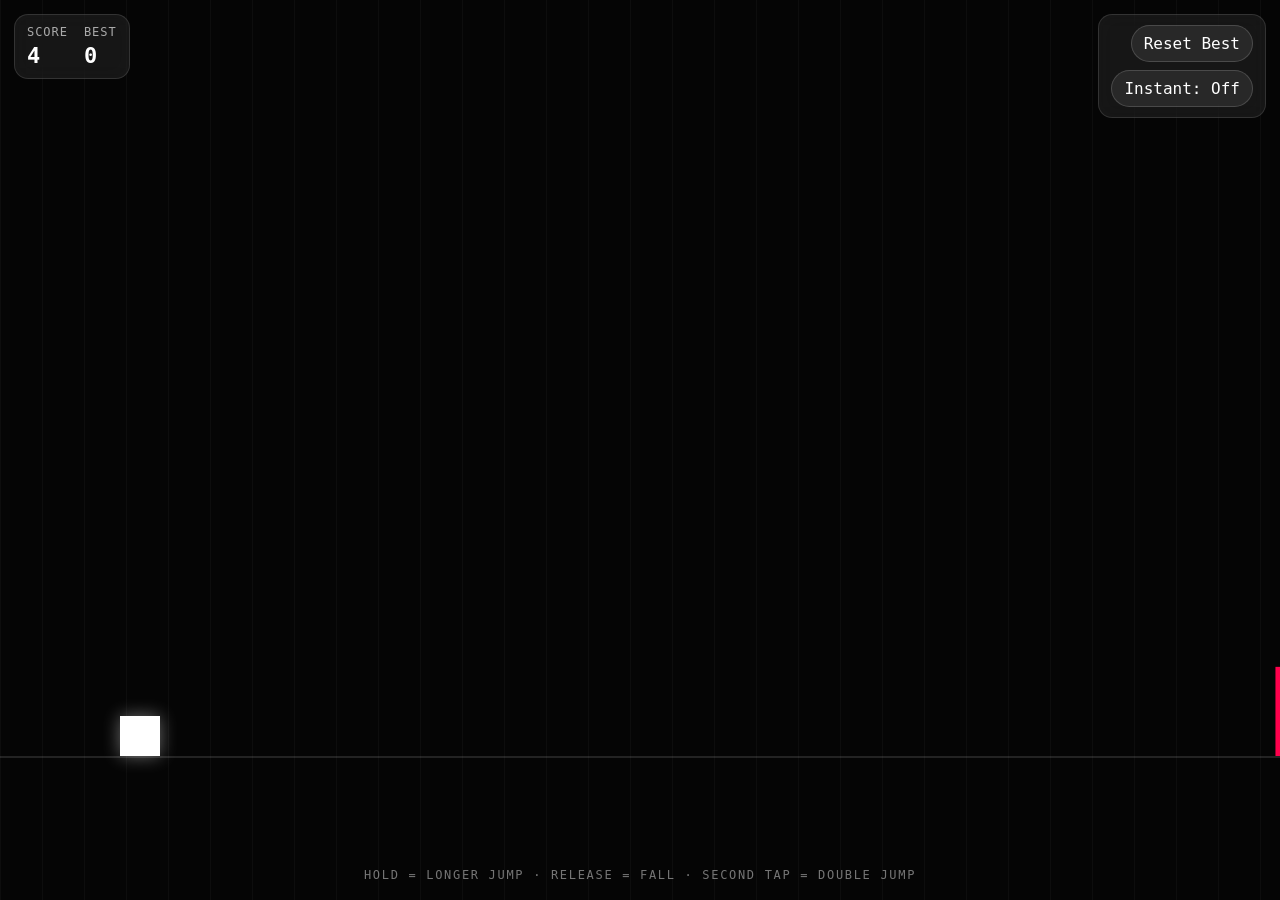
==== index.html @ 2ad89d0d "Harden mobile gesture suppression for main game" ====
<!DOCTYPE html>
<html lang="en">
<head>
<meta charset="UTF-8" />
<meta name="viewport" content="width=device-width, initial-scale=1.0, maximum-scale=1.0, user-scalable=no" />
<title>Void Runner</title>
<style>
*{box-sizing:border-box;margin:0;padding:0;-webkit-tap-highlight-color:transparent;user-select:none;-webkit-user-select:none;-webkit-touch-callout:none}body{background:#050505;color:white;overflow:hidden;font-family:ui-monospace,SFMono-Regular,Menlo,Monaco,Consolas,monospace;touch-action:none}canvas{display:block;width:100vw;height:100vh}.hud{position:fixed;top:14px;left:14px;right:14px;z-index:10;display:flex;justify-content:space-between;align-items:flex-start;gap:12px;pointer-events:none}.panel{background:rgba(255,255,255,.07);border:1px solid rgba(255,255,255,.12);border-radius:14px;padding:10px 12px;backdrop-filter:blur(10px)}.score{display:flex;gap:16px;font-size:12px;color:#aaa;text-transform:uppercase;letter-spacing:.08em}.score strong{display:block;margin-top:4px;color:white;font-size:22px;letter-spacing:0}.controls{pointer-events:auto;display:flex;flex-direction:column;gap:8px;align-items:flex-end}button{border:1px solid rgba(255,255,255,.16);background:rgba(255,255,255,.08);color:white;border-radius:999px;padding:8px 12px;font:inherit;cursor:pointer}.toggle.on{background:rgba(255,0,76,.38);border-color:rgba(255,0,76,.75)}.hint{position:fixed;bottom:18px;width:100%;text-align:center;color:rgba(255,255,255,.45);font-size:12px;letter-spacing:.14em;text-transform:uppercase;z-index:10;pointer-events:none}.overlay{position:fixed;inset:0;display:none;align-items:center;justify-content:center;z-index:20;background:rgba(5,5,5,.55);backdrop-filter:blur(4px);text-align:center;padding:24px}.overlay.show{display:flex}.card{max-width:420px;width:100%;background:rgba(255,255,255,.08);border:1px solid rgba(255,255,255,.14);border-radius:24px;padding:28px;box-shadow:0 20px 80px rgba(0,0,0,.5)}.card h1{font-size:34px;margin-bottom:10px}.card p{color:#aaa;margin-bottom:18px;line-height:1.5}@media(max-width:600px){.hud{top:10px;left:10px;right:10px}.score{gap:10px;font-size:11px}.score strong{font-size:18px}button{padding:7px 10px;font-size:11px}.hint{font-size:10px}}
</style>
</head>
<body ontouchstart="">
<div class="hud"><div class="panel score"><div>Score<strong id="score">0</strong></div><div>Best<strong id="best">0</strong></div></div><div class="panel controls"><button id="resetBest">Reset Best</button><button id="instant" class="toggle">Instant: Off</button></div></div>
<div id="overlay" class="overlay"><div class="card"><h1>Game Over</h1><p>Tap, click, or press space once to restart.</p><button id="restart">Restart</button></div></div>
<div class="hint">hold = longer jump · release = fall · second tap = double jump</div><canvas id="game"></canvas>
<script>
const canvas=document.getElementById('game'),ctx=canvas.getContext('2d'),scoreEl=document.getElementById('score'),bestEl=document.getElementById('best'),overlay=document.getElementById('overlay'),restartBtn=document.getElementById('restart'),resetBestBtn=document.getElementById('resetBest'),instantBtn=document.getElementById('instant');
let groundY=0,lastTime=performance.now(),spawnTimer=0,gameOver=false,pressHeld=false,score=0,speed=8,obstacles=[],mobile=false,runnerScale=1;
let best=Number(localStorage.getItem('void_best')||0),instant=localStorage.getItem('void_auto_restart')==='true';
const player={x:120,y:0,size:40,vy:0,jumpsLeft:2,holdFrames:0,maxHoldFrames:16,gravity:.92,fallGravity:1.18,jumpPower:-15.5,holdLift:-.55};bestEl.textContent=best;
function resize(){mobile=innerWidth<700&&innerHeight>innerWidth;runnerScale=mobile?.72:1;player.size=mobile?30:40;player.x=mobile?72:120;player.gravity=mobile?.82:.92;player.fallGravity=mobile?1.06:1.18;player.jumpPower=mobile?-13.5:-15.5;player.holdLift=mobile?-.45:-.55;canvas.width=innerWidth*devicePixelRatio;canvas.height=innerHeight*devicePixelRatio;canvas.style.width=innerWidth+'px';canvas.style.height=innerHeight+'px';ctx.setTransform(devicePixelRatio,0,0,devicePixelRatio,0,0);groundY=innerHeight-(mobile?Math.max(145,innerHeight*.24):Math.max(95,innerHeight*.16));if(player.y===0)player.y=groundY-player.size}
function updateInstantButton(){instantBtn.textContent=instant?'Instant: On':'Instant: Off';instantBtn.classList.toggle('on',instant)}
function resetGame(){obstacles=[];score=0;speed=mobile?6.4:8;spawnTimer=mobile?90:60;gameOver=false;pressHeld=false;player.y=groundY-player.size;player.vy=0;player.jumpsLeft=2;player.holdFrames=0;overlay.classList.remove('show')}
function saveBest(){const s=Math.floor(score);if(s>best){best=s;localStorage.setItem('void_best',String(best));bestEl.textContent=best}}
function die(){saveBest();if(instant)resetGame();else{gameOver=true;overlay.classList.add('show')}}
function startPress(){if(gameOver){resetGame();return}if(!pressHeld&&player.jumpsLeft>0){player.vy=player.jumpPower;player.jumpsLeft--;player.holdFrames=0;player.y-=1}pressHeld=true}
function endPress(){pressHeld=false;if(player.vy<-4)player.vy*=.55}
function spawnObstacle(){const h=(35+Math.random()*62)*runnerScale,w=(22+Math.random()*30)*runnerScale;obstacles.push({x:innerWidth+(mobile?160:60),y:groundY-h,width:w,height:h})}
function update(dt){if(gameOver)return;const onGround=player.y>=groundY-player.size-.5&&player.vy>=0;if(onGround){player.y=groundY-player.size;player.vy=0;player.jumpsLeft=2;player.holdFrames=0}else if(pressHeld&&player.holdFrames<player.maxHoldFrames&&player.vy<0){player.vy+=player.holdLift*dt;player.holdFrames+=dt}const g=pressHeld&&player.vy<0?player.gravity:player.fallGravity;player.vy+=g*dt;player.y+=player.vy*dt;if(player.y>groundY-player.size)player.y=groundY-player.size;spawnTimer-=dt;if(spawnTimer<=0){spawnObstacle();spawnTimer=(mobile?Math.max(72,140-speed*3):Math.max(48,105-speed*2))+Math.random()*(mobile?58:42)}for(const o of obstacles){o.x-=speed*dt;const hit=player.x<o.x+o.width&&player.x+player.size>o.x&&player.y<o.y+o.height&&player.y+player.size>o.y;if(hit)die()}obstacles=obstacles.filter(o=>o.x+o.width>0);score+=.06*dt;speed+=(mobile?.00075:.0012)*dt;scoreEl.textContent=Math.floor(score)}
function draw(){ctx.fillStyle='#050505';ctx.fillRect(0,0,innerWidth,innerHeight);ctx.fillStyle='rgba(255,255,255,.035)';for(let x=0;x<innerWidth;x+=42)ctx.fillRect(x,0,1,innerHeight);ctx.fillStyle='rgba(255,255,255,.12)';ctx.fillRect(0,groundY,innerWidth,2);ctx.shadowColor='rgba(255,255,255,.4)';ctx.shadowBlur=18;ctx.fillStyle='white';ctx.fillRect(player.x,player.y,player.size,player.size);ctx.shadowBlur=0;ctx.fillStyle='#ff004c';for(const o of obstacles)ctx.fillRect(o.x,o.y,o.width,o.height)}
function loop(now){const dt=Math.min((now-lastTime)/16.67,2);lastTime=now;update(dt);draw();requestAnimationFrame(loop)}
addEventListener('resize',()=>{resize();resetGame()});addEventListener('keydown',e=>{if(e.code==='Space'){e.preventDefault();if(!e.repeat)startPress()}});addEventListener('keyup',e=>{if(e.code==='Space')endPress()});const preventMobileSelection=e=>{if(e.target.closest('button'))return;e.preventDefault()};addEventListener('pointerdown',e=>{if(e.target.closest('button'))return;e.preventDefault();startPress()},{passive:false});addEventListener('touchstart',preventMobileSelection,{passive:false});addEventListener('touchend',preventMobileSelection,{passive:false});addEventListener('touchmove',preventMobileSelection,{passive:false});addEventListener('dblclick',preventMobileSelection,{passive:false});addEventListener('contextmenu',preventMobileSelection);addEventListener('selectstart',preventMobileSelection);addEventListener('pointerup',endPress);addEventListener('pointercancel',endPress);restartBtn.addEventListener('click',resetGame);resetBestBtn.addEventListener('click',()=>{best=0;localStorage.setItem('void_best','0');bestEl.textContent='0'});instantBtn.addEventListener('click',()=>{instant=!instant;localStorage.setItem('void_auto_restart',String(instant));updateInstantButton()});resize();updateInstantButton();resetGame();requestAnimationFrame(loop);
</script>
</body>
</html>
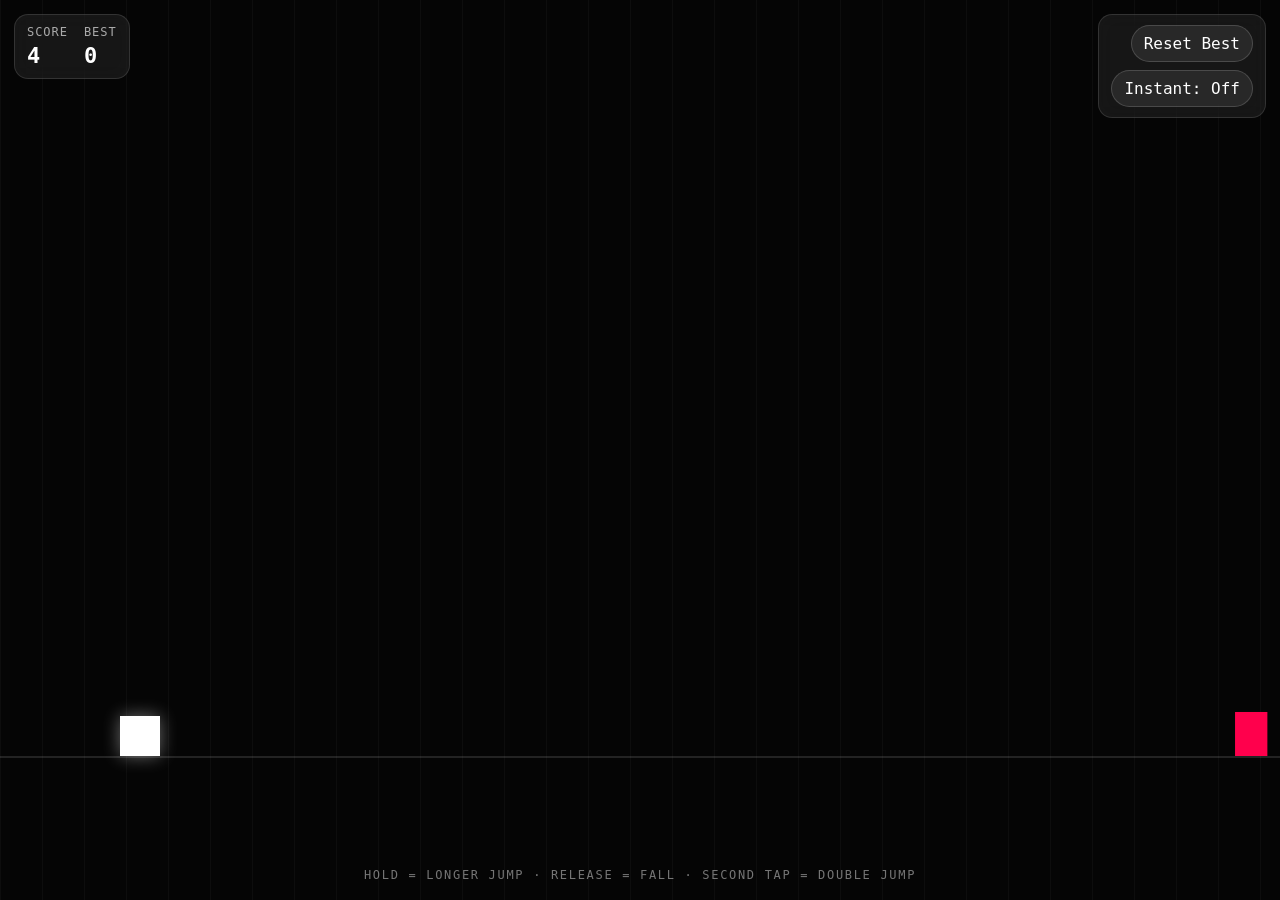
==== commit 5db85559: "Fully disable mobile text selection in main game" ====
--- a/index.html
+++ b/index.html
@@ -5,7 +5,7 @@
 <meta name="viewport" content="width=device-width, initial-scale=1.0, maximum-scale=1.0, user-scalable=no" />
 <title>Void Runner</title>
 <style>
-*{box-sizing:border-box;margin:0;padding:0;-webkit-tap-highlight-color:transparent;user-select:none;-webkit-user-select:none;-webkit-touch-callout:none}body{background:#050505;color:white;overflow:hidden;font-family:ui-monospace,SFMono-Regular,Menlo,Monaco,Consolas,monospace;touch-action:none}canvas{display:block;width:100vw;height:100vh}.hud{position:fixed;top:14px;left:14px;right:14px;z-index:10;display:flex;justify-content:space-between;align-items:flex-start;gap:12px;pointer-events:none}.panel{background:rgba(255,255,255,.07);border:1px solid rgba(255,255,255,.12);border-radius:14px;padding:10px 12px;backdrop-filter:blur(10px)}.score{display:flex;gap:16px;font-size:12px;color:#aaa;text-transform:uppercase;letter-spacing:.08em}.score strong{display:block;margin-top:4px;color:white;font-size:22px;letter-spacing:0}.controls{pointer-events:auto;display:flex;flex-direction:column;gap:8px;align-items:flex-end}button{border:1px solid rgba(255,255,255,.16);background:rgba(255,255,255,.08);color:white;border-radius:999px;padding:8px 12px;font:inherit;cursor:pointer}.toggle.on{background:rgba(255,0,76,.38);border-color:rgba(255,0,76,.75)}.hint{position:fixed;bottom:18px;width:100%;text-align:center;color:rgba(255,255,255,.45);font-size:12px;letter-spacing:.14em;text-transform:uppercase;z-index:10;pointer-events:none}.overlay{position:fixed;inset:0;display:none;align-items:center;justify-content:center;z-index:20;background:rgba(5,5,5,.55);backdrop-filter:blur(4px);text-align:center;padding:24px}.overlay.show{display:flex}.card{max-width:420px;width:100%;background:rgba(255,255,255,.08);border:1px solid rgba(255,255,255,.14);border-radius:24px;padding:28px;box-shadow:0 20px 80px rgba(0,0,0,.5)}.card h1{font-size:34px;margin-bottom:10px}.card p{color:#aaa;margin-bottom:18px;line-height:1.5}@media(max-width:600px){.hud{top:10px;left:10px;right:10px}.score{gap:10px;font-size:11px}.score strong{font-size:18px}button{padding:7px 10px;font-size:11px}.hint{font-size:10px}}
+*{box-sizing:border-box;margin:0;padding:0;-webkit-tap-highlight-color:transparent}html,body,canvas,.hud,.hud *,.panel,.panel *,.score,.score *,.controls,.controls *,.hint,.hint *,.overlay,.overlay *,.card,.card *,button,button *{user-select:none;-webkit-user-select:none;-webkit-touch-callout:none;-webkit-user-drag:none;touch-action:none}body{background:#050505;color:white;overflow:hidden;font-family:ui-monospace,SFMono-Regular,Menlo,Monaco,Consolas,monospace;touch-action:none}canvas{display:block;width:100vw;height:100vh}.hud{position:fixed;top:14px;left:14px;right:14px;z-index:10;display:flex;justify-content:space-between;align-items:flex-start;gap:12px;pointer-events:none}.panel{background:rgba(255,255,255,.07);border:1px solid rgba(255,255,255,.12);border-radius:14px;padding:10px 12px;backdrop-filter:blur(10px)}.score{display:flex;gap:16px;font-size:12px;color:#aaa;text-transform:uppercase;letter-spacing:.08em}.score strong{display:block;margin-top:4px;color:white;font-size:22px;letter-spacing:0}.controls{pointer-events:auto;display:flex;flex-direction:column;gap:8px;align-items:flex-end}button{border:1px solid rgba(255,255,255,.16);background:rgba(255,255,255,.08);color:white;border-radius:999px;padding:8px 12px;font:inherit;cursor:pointer}.toggle.on{background:rgba(255,0,76,.38);border-color:rgba(255,0,76,.75)}.hint{position:fixed;bottom:18px;width:100%;text-align:center;color:rgba(255,255,255,.45);font-size:12px;letter-spacing:.14em;text-transform:uppercase;z-index:10;pointer-events:none}.overlay{position:fixed;inset:0;display:none;align-items:center;justify-content:center;z-index:20;background:rgba(5,5,5,.55);backdrop-filter:blur(4px);text-align:center;padding:24px}.overlay.show{display:flex}.card{max-width:420px;width:100%;background:rgba(255,255,255,.08);border:1px solid rgba(255,255,255,.14);border-radius:24px;padding:28px;box-shadow:0 20px 80px rgba(0,0,0,.5)}.card h1{font-size:34px;margin-bottom:10px}.card p{color:#aaa;margin-bottom:18px;line-height:1.5}@media(max-width:600px){.hud{top:10px;left:10px;right:10px}.score{gap:10px;font-size:11px}.score strong{font-size:18px}button{padding:7px 10px;font-size:11px}.hint{font-size:10px}}
 </style>
 </head>
 <body ontouchstart="">
@@ -28,7 +28,7 @@
 function update(dt){if(gameOver)return;const onGround=player.y>=groundY-player.size-.5&&player.vy>=0;if(onGround){player.y=groundY-player.size;player.vy=0;player.jumpsLeft=2;player.holdFrames=0}else if(pressHeld&&player.holdFrames<player.maxHoldFrames&&player.vy<0){player.vy+=player.holdLift*dt;player.holdFrames+=dt}const g=pressHeld&&player.vy<0?player.gravity:player.fallGravity;player.vy+=g*dt;player.y+=player.vy*dt;if(player.y>groundY-player.size)player.y=groundY-player.size;spawnTimer-=dt;if(spawnTimer<=0){spawnObstacle();spawnTimer=(mobile?Math.max(72,140-speed*3):Math.max(48,105-speed*2))+Math.random()*(mobile?58:42)}for(const o of obstacles){o.x-=speed*dt;const hit=player.x<o.x+o.width&&player.x+player.size>o.x&&player.y<o.y+o.height&&player.y+player.size>o.y;if(hit)die()}obstacles=obstacles.filter(o=>o.x+o.width>0);score+=.06*dt;speed+=(mobile?.00075:.0012)*dt;scoreEl.textContent=Math.floor(score)}
 function draw(){ctx.fillStyle='#050505';ctx.fillRect(0,0,innerWidth,innerHeight);ctx.fillStyle='rgba(255,255,255,.035)';for(let x=0;x<innerWidth;x+=42)ctx.fillRect(x,0,1,innerHeight);ctx.fillStyle='rgba(255,255,255,.12)';ctx.fillRect(0,groundY,innerWidth,2);ctx.shadowColor='rgba(255,255,255,.4)';ctx.shadowBlur=18;ctx.fillStyle='white';ctx.fillRect(player.x,player.y,player.size,player.size);ctx.shadowBlur=0;ctx.fillStyle='#ff004c';for(const o of obstacles)ctx.fillRect(o.x,o.y,o.width,o.height)}
 function loop(now){const dt=Math.min((now-lastTime)/16.67,2);lastTime=now;update(dt);draw();requestAnimationFrame(loop)}
-addEventListener('resize',()=>{resize();resetGame()});addEventListener('keydown',e=>{if(e.code==='Space'){e.preventDefault();if(!e.repeat)startPress()}});addEventListener('keyup',e=>{if(e.code==='Space')endPress()});const preventMobileSelection=e=>{if(e.target.closest('button'))return;e.preventDefault()};addEventListener('pointerdown',e=>{if(e.target.closest('button'))return;e.preventDefault();startPress()},{passive:false});addEventListener('touchstart',preventMobileSelection,{passive:false});addEventListener('touchend',preventMobileSelection,{passive:false});addEventListener('touchmove',preventMobileSelection,{passive:false});addEventListener('dblclick',preventMobileSelection,{passive:false});addEventListener('contextmenu',preventMobileSelection);addEventListener('selectstart',preventMobileSelection);addEventListener('pointerup',endPress);addEventListener('pointercancel',endPress);restartBtn.addEventListener('click',resetGame);resetBestBtn.addEventListener('click',()=>{best=0;localStorage.setItem('void_best','0');bestEl.textContent='0'});instantBtn.addEventListener('click',()=>{instant=!instant;localStorage.setItem('void_auto_restart',String(instant));updateInstantButton()});resize();updateInstantButton();resetGame();requestAnimationFrame(loop);
+addEventListener('resize',()=>{resize();resetGame()});addEventListener('keydown',e=>{if(e.code==='Space'){e.preventDefault();if(!e.repeat)startPress()}});addEventListener('keyup',e=>{if(e.code==='Space')endPress()});const preventMobileSelection=e=>{if(e.target&&e.target.closest&&e.target.closest('button'))return;e.preventDefault()};addEventListener('pointerdown',e=>{if(e.target.closest('button'))return;e.preventDefault();startPress()},{passive:false});addEventListener('dblclick',preventMobileSelection,{passive:false});addEventListener('contextmenu',preventMobileSelection);addEventListener('selectstart',preventMobileSelection);addEventListener('dragstart',preventMobileSelection);canvas.addEventListener('touchstart',e=>{e.preventDefault();startPress()},{passive:false});canvas.addEventListener('touchmove',e=>{e.preventDefault()},{passive:false});canvas.addEventListener('touchend',e=>{e.preventDefault();endPress()},{passive:false});canvas.addEventListener('touchcancel',e=>{e.preventDefault();endPress()},{passive:false});addEventListener('pointerup',endPress);addEventListener('pointercancel',endPress);restartBtn.addEventListener('click',resetGame);resetBestBtn.addEventListener('click',()=>{best=0;localStorage.setItem('void_best','0');bestEl.textContent='0'});instantBtn.addEventListener('click',()=>{instant=!instant;localStorage.setItem('void_auto_restart',String(instant));updateInstantButton()});resize();updateInstantButton();resetGame();requestAnimationFrame(loop);
 </script>
 </body>
 </html>
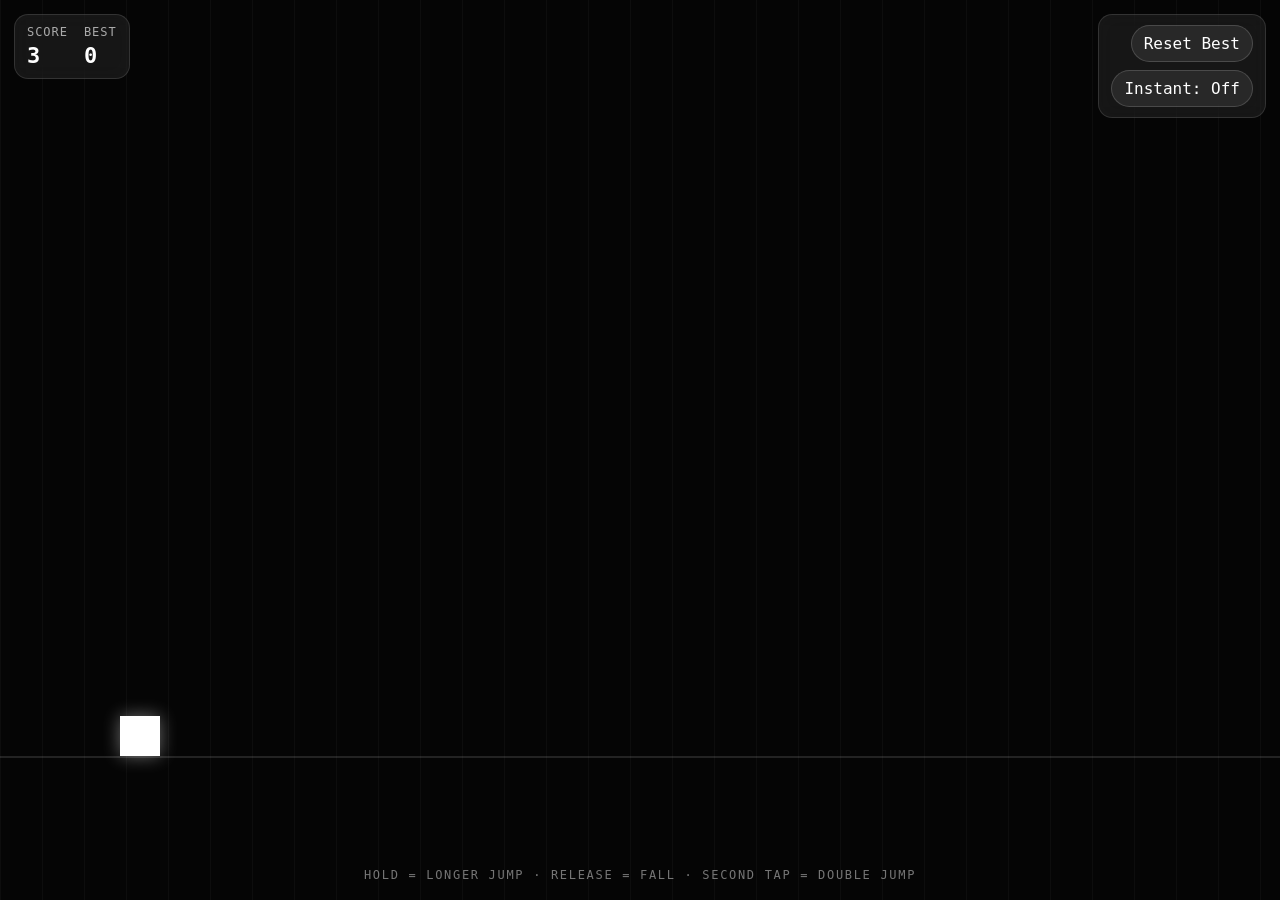
==== commit dde36b55: "Apply strict no-selection rules and global mobile blockers" ====
--- a/index.html
+++ b/index.html
@@ -5,7 +5,7 @@
 <meta name="viewport" content="width=device-width, initial-scale=1.0, maximum-scale=1.0, user-scalable=no" />
 <title>Void Runner</title>
 <style>
-*{box-sizing:border-box;margin:0;padding:0;-webkit-tap-highlight-color:transparent}html,body,canvas,.hud,.hud *,.panel,.panel *,.score,.score *,.controls,.controls *,.hint,.hint *,.overlay,.overlay *,.card,.card *,button,button *{user-select:none;-webkit-user-select:none;-webkit-touch-callout:none;-webkit-user-drag:none;touch-action:none}body{background:#050505;color:white;overflow:hidden;font-family:ui-monospace,SFMono-Regular,Menlo,Monaco,Consolas,monospace;touch-action:none}canvas{display:block;width:100vw;height:100vh}.hud{position:fixed;top:14px;left:14px;right:14px;z-index:10;display:flex;justify-content:space-between;align-items:flex-start;gap:12px;pointer-events:none}.panel{background:rgba(255,255,255,.07);border:1px solid rgba(255,255,255,.12);border-radius:14px;padding:10px 12px;backdrop-filter:blur(10px)}.score{display:flex;gap:16px;font-size:12px;color:#aaa;text-transform:uppercase;letter-spacing:.08em}.score strong{display:block;margin-top:4px;color:white;font-size:22px;letter-spacing:0}.controls{pointer-events:auto;display:flex;flex-direction:column;gap:8px;align-items:flex-end}button{border:1px solid rgba(255,255,255,.16);background:rgba(255,255,255,.08);color:white;border-radius:999px;padding:8px 12px;font:inherit;cursor:pointer}.toggle.on{background:rgba(255,0,76,.38);border-color:rgba(255,0,76,.75)}.hint{position:fixed;bottom:18px;width:100%;text-align:center;color:rgba(255,255,255,.45);font-size:12px;letter-spacing:.14em;text-transform:uppercase;z-index:10;pointer-events:none}.overlay{position:fixed;inset:0;display:none;align-items:center;justify-content:center;z-index:20;background:rgba(5,5,5,.55);backdrop-filter:blur(4px);text-align:center;padding:24px}.overlay.show{display:flex}.card{max-width:420px;width:100%;background:rgba(255,255,255,.08);border:1px solid rgba(255,255,255,.14);border-radius:24px;padding:28px;box-shadow:0 20px 80px rgba(0,0,0,.5)}.card h1{font-size:34px;margin-bottom:10px}.card p{color:#aaa;margin-bottom:18px;line-height:1.5}@media(max-width:600px){.hud{top:10px;left:10px;right:10px}.score{gap:10px;font-size:11px}.score strong{font-size:18px}button{padding:7px 10px;font-size:11px}.hint{font-size:10px}}
+*{box-sizing:border-box;margin:0;padding:0;-webkit-tap-highlight-color:transparent;user-select:none;-webkit-user-select:none;-webkit-touch-callout:none;-webkit-user-drag:none;touch-action:none}html,body,canvas,.hud,.panel,.score,.controls,.hint,.overlay,.card,button{user-select:none;-webkit-user-select:none;-webkit-touch-callout:none;-webkit-user-drag:none;touch-action:none}body{background:#050505;color:white;overflow:hidden;font-family:ui-monospace,SFMono-Regular,Menlo,Monaco,Consolas,monospace;touch-action:none}canvas{display:block;width:100vw;height:100vh}.hud{position:fixed;top:14px;left:14px;right:14px;z-index:10;display:flex;justify-content:space-between;align-items:flex-start;gap:12px;pointer-events:none}.panel{background:rgba(255,255,255,.07);border:1px solid rgba(255,255,255,.12);border-radius:14px;padding:10px 12px;backdrop-filter:blur(10px)}.score{display:flex;gap:16px;font-size:12px;color:#aaa;text-transform:uppercase;letter-spacing:.08em}.score strong{display:block;margin-top:4px;color:white;font-size:22px;letter-spacing:0}.controls{pointer-events:auto;display:flex;flex-direction:column;gap:8px;align-items:flex-end}button{border:1px solid rgba(255,255,255,.16);background:rgba(255,255,255,.08);color:white;border-radius:999px;padding:8px 12px;font:inherit;cursor:pointer}.toggle.on{background:rgba(255,0,76,.38);border-color:rgba(255,0,76,.75)}.hint{position:fixed;bottom:18px;width:100%;text-align:center;color:rgba(255,255,255,.45);font-size:12px;letter-spacing:.14em;text-transform:uppercase;z-index:10;pointer-events:none}.overlay{position:fixed;inset:0;display:none;align-items:center;justify-content:center;z-index:20;background:rgba(5,5,5,.55);backdrop-filter:blur(4px);text-align:center;padding:24px}.overlay.show{display:flex}.card{max-width:420px;width:100%;background:rgba(255,255,255,.08);border:1px solid rgba(255,255,255,.14);border-radius:24px;padding:28px;box-shadow:0 20px 80px rgba(0,0,0,.5)}.card h1{font-size:34px;margin-bottom:10px}.card p{color:#aaa;margin-bottom:18px;line-height:1.5}@media(max-width:600px){.hud{top:10px;left:10px;right:10px}.score{gap:10px;font-size:11px}.score strong{font-size:18px}button{padding:7px 10px;font-size:11px}.hint{font-size:10px}}
 </style>
 </head>
 <body ontouchstart="">
@@ -28,7 +28,7 @@
 function update(dt){if(gameOver)return;const onGround=player.y>=groundY-player.size-.5&&player.vy>=0;if(onGround){player.y=groundY-player.size;player.vy=0;player.jumpsLeft=2;player.holdFrames=0}else if(pressHeld&&player.holdFrames<player.maxHoldFrames&&player.vy<0){player.vy+=player.holdLift*dt;player.holdFrames+=dt}const g=pressHeld&&player.vy<0?player.gravity:player.fallGravity;player.vy+=g*dt;player.y+=player.vy*dt;if(player.y>groundY-player.size)player.y=groundY-player.size;spawnTimer-=dt;if(spawnTimer<=0){spawnObstacle();spawnTimer=(mobile?Math.max(72,140-speed*3):Math.max(48,105-speed*2))+Math.random()*(mobile?58:42)}for(const o of obstacles){o.x-=speed*dt;const hit=player.x<o.x+o.width&&player.x+player.size>o.x&&player.y<o.y+o.height&&player.y+player.size>o.y;if(hit)die()}obstacles=obstacles.filter(o=>o.x+o.width>0);score+=.06*dt;speed+=(mobile?.00075:.0012)*dt;scoreEl.textContent=Math.floor(score)}
 function draw(){ctx.fillStyle='#050505';ctx.fillRect(0,0,innerWidth,innerHeight);ctx.fillStyle='rgba(255,255,255,.035)';for(let x=0;x<innerWidth;x+=42)ctx.fillRect(x,0,1,innerHeight);ctx.fillStyle='rgba(255,255,255,.12)';ctx.fillRect(0,groundY,innerWidth,2);ctx.shadowColor='rgba(255,255,255,.4)';ctx.shadowBlur=18;ctx.fillStyle='white';ctx.fillRect(player.x,player.y,player.size,player.size);ctx.shadowBlur=0;ctx.fillStyle='#ff004c';for(const o of obstacles)ctx.fillRect(o.x,o.y,o.width,o.height)}
 function loop(now){const dt=Math.min((now-lastTime)/16.67,2);lastTime=now;update(dt);draw();requestAnimationFrame(loop)}
-addEventListener('resize',()=>{resize();resetGame()});addEventListener('keydown',e=>{if(e.code==='Space'){e.preventDefault();if(!e.repeat)startPress()}});addEventListener('keyup',e=>{if(e.code==='Space')endPress()});const preventMobileSelection=e=>{if(e.target&&e.target.closest&&e.target.closest('button'))return;e.preventDefault()};addEventListener('pointerdown',e=>{if(e.target.closest('button'))return;e.preventDefault();startPress()},{passive:false});addEventListener('dblclick',preventMobileSelection,{passive:false});addEventListener('contextmenu',preventMobileSelection);addEventListener('selectstart',preventMobileSelection);addEventListener('dragstart',preventMobileSelection);canvas.addEventListener('touchstart',e=>{e.preventDefault();startPress()},{passive:false});canvas.addEventListener('touchmove',e=>{e.preventDefault()},{passive:false});canvas.addEventListener('touchend',e=>{e.preventDefault();endPress()},{passive:false});canvas.addEventListener('touchcancel',e=>{e.preventDefault();endPress()},{passive:false});addEventListener('pointerup',endPress);addEventListener('pointercancel',endPress);restartBtn.addEventListener('click',resetGame);resetBestBtn.addEventListener('click',()=>{best=0;localStorage.setItem('void_best','0');bestEl.textContent='0'});instantBtn.addEventListener('click',()=>{instant=!instant;localStorage.setItem('void_auto_restart',String(instant));updateInstantButton()});resize();updateInstantButton();resetGame();requestAnimationFrame(loop);
+addEventListener('resize',()=>{resize();resetGame()});addEventListener('keydown',e=>{if(e.code==='Space'){e.preventDefault();if(!e.repeat)startPress()}});addEventListener('keyup',e=>{if(e.code==='Space')endPress()});addEventListener('pointerdown',e=>{if(e.target.closest('button'))return;e.preventDefault();startPress()},{passive:false});addEventListener('pointerup',endPress);addEventListener('pointercancel',endPress);['selectstart','contextmenu','dragstart','dblclick'].forEach(type=>{document.addEventListener(type,e=>{if(e.target.closest('button'))return;e.preventDefault()},{passive:false})});['touchstart','touchmove','touchend'].forEach(type=>{document.addEventListener(type,e=>{if(e.target.closest('button'))return;e.preventDefault()},{passive:false})});restartBtn.addEventListener('click',resetGame);resetBestBtn.addEventListener('click',()=>{best=0;localStorage.setItem('void_best','0');bestEl.textContent='0'});instantBtn.addEventListener('click',()=>{instant=!instant;localStorage.setItem('void_auto_restart',String(instant));updateInstantButton()});resize();updateInstantButton();resetGame();requestAnimationFrame(loop);
 </script>
 </body>
 </html>
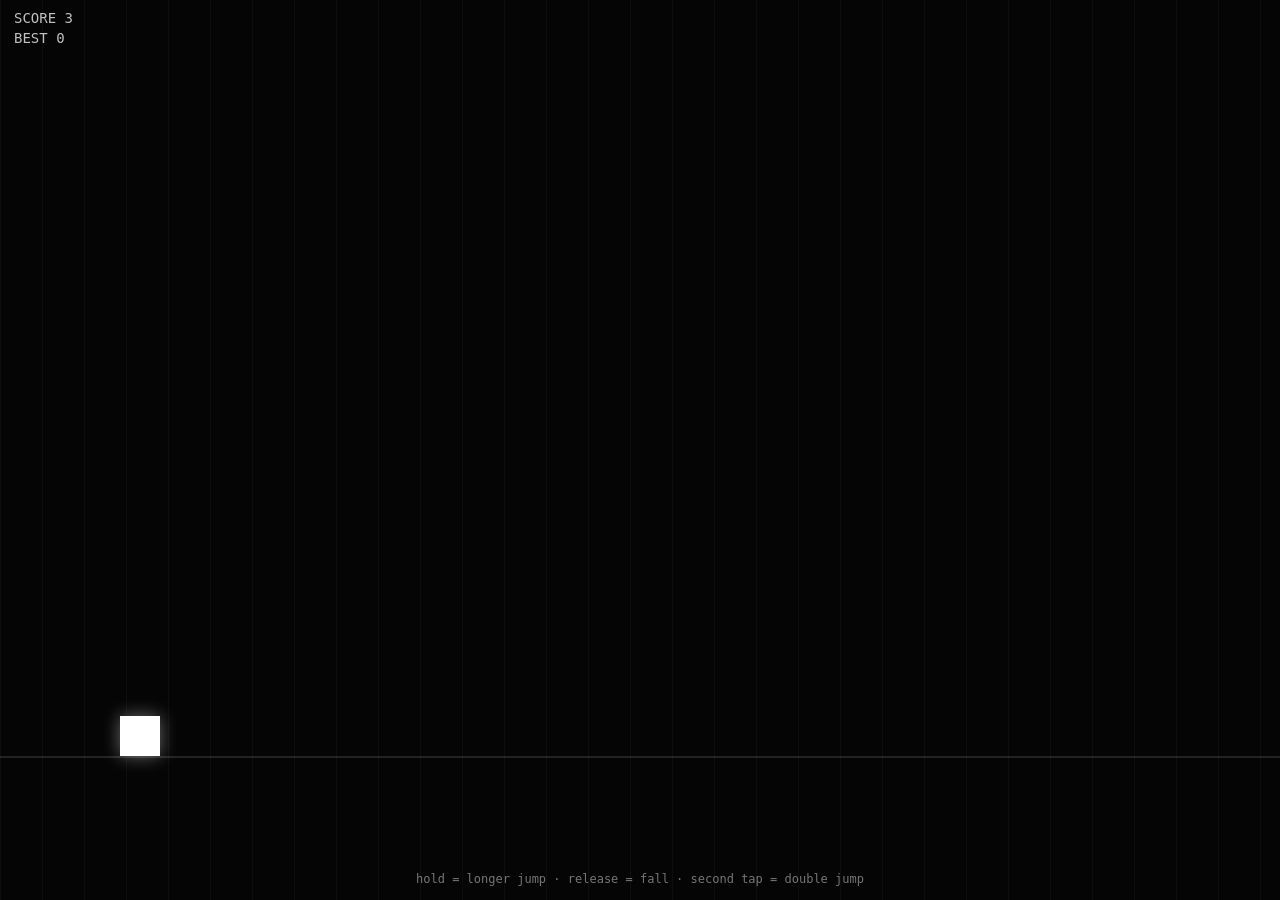
==== commit 44243f1a: "Render gameplay HUD text in canvas only" ====
--- a/index.html
+++ b/index.html
@@ -2,6 +2,11 @@
 <html lang="en">
 <head>
 <meta charset="UTF-8" />
+<meta name="mobile-web-app-capable" content="yes">
+<meta name="apple-mobile-web-app-capable" content="yes">
+<meta name="apple-mobile-web-app-status-bar-style" content="black-translucent">
+<meta name="theme-color" content="#050505">
+<link rel="manifest" href="manifest.webmanifest">
 <meta name="viewport" content="width=device-width, initial-scale=1.0, maximum-scale=1.0, user-scalable=no" />
 <title>Void Runner</title>
 <style>
@@ -9,26 +14,25 @@
 </style>
 </head>
 <body ontouchstart="">
-<div class="hud"><div class="panel score"><div>Score<strong id="score">0</strong></div><div>Best<strong id="best">0</strong></div></div><div class="panel controls"><button id="resetBest">Reset Best</button><button id="instant" class="toggle">Instant: Off</button></div></div>
-<div id="overlay" class="overlay"><div class="card"><h1>Game Over</h1><p>Tap, click, or press space once to restart.</p><button id="restart">Restart</button></div></div>
-<div class="hint">hold = longer jump · release = fall · second tap = double jump</div><canvas id="game"></canvas>
+<div id="overlay" class="overlay"><div class="card"><h1>Game Over</h1><p id="finalScore">Score 0 · Best 0</p><p>Tap, click, or press space once to restart.</p><div class="controls"><button id="restart">Restart</button><button id="resetBest">Reset Best</button><button id="instant" class="toggle">Instant: Off</button></div></div></div>
+<canvas id="game"></canvas>
 <script>
-const canvas=document.getElementById('game'),ctx=canvas.getContext('2d'),scoreEl=document.getElementById('score'),bestEl=document.getElementById('best'),overlay=document.getElementById('overlay'),restartBtn=document.getElementById('restart'),resetBestBtn=document.getElementById('resetBest'),instantBtn=document.getElementById('instant');
+const canvas=document.getElementById('game'),ctx=canvas.getContext('2d'),overlay=document.getElementById('overlay'),restartBtn=document.getElementById('restart'),resetBestBtn=document.getElementById('resetBest'),instantBtn=document.getElementById('instant'),finalScoreEl=document.getElementById('finalScore');
 let groundY=0,lastTime=performance.now(),spawnTimer=0,gameOver=false,pressHeld=false,score=0,speed=8,obstacles=[],mobile=false,runnerScale=1;
 let best=Number(localStorage.getItem('void_best')||0),instant=localStorage.getItem('void_auto_restart')==='true';
-const player={x:120,y:0,size:40,vy:0,jumpsLeft:2,holdFrames:0,maxHoldFrames:16,gravity:.92,fallGravity:1.18,jumpPower:-15.5,holdLift:-.55};bestEl.textContent=best;
+const player={x:120,y:0,size:40,vy:0,jumpsLeft:2,holdFrames:0,maxHoldFrames:16,gravity:.92,fallGravity:1.18,jumpPower:-15.5,holdLift:-.55};
 function resize(){mobile=innerWidth<700&&innerHeight>innerWidth;runnerScale=mobile?.72:1;player.size=mobile?30:40;player.x=mobile?72:120;player.gravity=mobile?.82:.92;player.fallGravity=mobile?1.06:1.18;player.jumpPower=mobile?-13.5:-15.5;player.holdLift=mobile?-.45:-.55;canvas.width=innerWidth*devicePixelRatio;canvas.height=innerHeight*devicePixelRatio;canvas.style.width=innerWidth+'px';canvas.style.height=innerHeight+'px';ctx.setTransform(devicePixelRatio,0,0,devicePixelRatio,0,0);groundY=innerHeight-(mobile?Math.max(145,innerHeight*.24):Math.max(95,innerHeight*.16));if(player.y===0)player.y=groundY-player.size}
 function updateInstantButton(){instantBtn.textContent=instant?'Instant: On':'Instant: Off';instantBtn.classList.toggle('on',instant)}
 function resetGame(){obstacles=[];score=0;speed=mobile?6.4:8;spawnTimer=mobile?90:60;gameOver=false;pressHeld=false;player.y=groundY-player.size;player.vy=0;player.jumpsLeft=2;player.holdFrames=0;overlay.classList.remove('show')}
-function saveBest(){const s=Math.floor(score);if(s>best){best=s;localStorage.setItem('void_best',String(best));bestEl.textContent=best}}
-function die(){saveBest();if(instant)resetGame();else{gameOver=true;overlay.classList.add('show')}}
+function saveBest(){const s=Math.floor(score);if(s>best){best=s;localStorage.setItem('void_best',String(best))}}
+function die(){saveBest();if(instant)resetGame();else{gameOver=true;finalScoreEl.textContent=`Score ${Math.floor(score)} · Best ${best}`;overlay.classList.add('show')}}
 function startPress(){if(gameOver){resetGame();return}if(!pressHeld&&player.jumpsLeft>0){player.vy=player.jumpPower;player.jumpsLeft--;player.holdFrames=0;player.y-=1}pressHeld=true}
 function endPress(){pressHeld=false;if(player.vy<-4)player.vy*=.55}
 function spawnObstacle(){const h=(35+Math.random()*62)*runnerScale,w=(22+Math.random()*30)*runnerScale;obstacles.push({x:innerWidth+(mobile?160:60),y:groundY-h,width:w,height:h})}
-function update(dt){if(gameOver)return;const onGround=player.y>=groundY-player.size-.5&&player.vy>=0;if(onGround){player.y=groundY-player.size;player.vy=0;player.jumpsLeft=2;player.holdFrames=0}else if(pressHeld&&player.holdFrames<player.maxHoldFrames&&player.vy<0){player.vy+=player.holdLift*dt;player.holdFrames+=dt}const g=pressHeld&&player.vy<0?player.gravity:player.fallGravity;player.vy+=g*dt;player.y+=player.vy*dt;if(player.y>groundY-player.size)player.y=groundY-player.size;spawnTimer-=dt;if(spawnTimer<=0){spawnObstacle();spawnTimer=(mobile?Math.max(72,140-speed*3):Math.max(48,105-speed*2))+Math.random()*(mobile?58:42)}for(const o of obstacles){o.x-=speed*dt;const hit=player.x<o.x+o.width&&player.x+player.size>o.x&&player.y<o.y+o.height&&player.y+player.size>o.y;if(hit)die()}obstacles=obstacles.filter(o=>o.x+o.width>0);score+=.06*dt;speed+=(mobile?.00075:.0012)*dt;scoreEl.textContent=Math.floor(score)}
-function draw(){ctx.fillStyle='#050505';ctx.fillRect(0,0,innerWidth,innerHeight);ctx.fillStyle='rgba(255,255,255,.035)';for(let x=0;x<innerWidth;x+=42)ctx.fillRect(x,0,1,innerHeight);ctx.fillStyle='rgba(255,255,255,.12)';ctx.fillRect(0,groundY,innerWidth,2);ctx.shadowColor='rgba(255,255,255,.4)';ctx.shadowBlur=18;ctx.fillStyle='white';ctx.fillRect(player.x,player.y,player.size,player.size);ctx.shadowBlur=0;ctx.fillStyle='#ff004c';for(const o of obstacles)ctx.fillRect(o.x,o.y,o.width,o.height)}
+function update(dt){if(gameOver)return;const onGround=player.y>=groundY-player.size-.5&&player.vy>=0;if(onGround){player.y=groundY-player.size;player.vy=0;player.jumpsLeft=2;player.holdFrames=0}else if(pressHeld&&player.holdFrames<player.maxHoldFrames&&player.vy<0){player.vy+=player.holdLift*dt;player.holdFrames+=dt}const g=pressHeld&&player.vy<0?player.gravity:player.fallGravity;player.vy+=g*dt;player.y+=player.vy*dt;if(player.y>groundY-player.size)player.y=groundY-player.size;spawnTimer-=dt;if(spawnTimer<=0){spawnObstacle();spawnTimer=(mobile?Math.max(72,140-speed*3):Math.max(48,105-speed*2))+Math.random()*(mobile?58:42)}for(const o of obstacles){o.x-=speed*dt;const hit=player.x<o.x+o.width&&player.x+player.size>o.x&&player.y<o.y+o.height&&player.y+player.size>o.y;if(hit)die()}obstacles=obstacles.filter(o=>o.x+o.width>0);score+=.06*dt;speed+=(mobile?.00075:.0012)*dt}
+function draw(){ctx.fillStyle='#050505';ctx.fillRect(0,0,innerWidth,innerHeight);ctx.fillStyle='rgba(255,255,255,.035)';for(let x=0;x<innerWidth;x+=42)ctx.fillRect(x,0,1,innerHeight);ctx.fillStyle='rgba(255,255,255,.12)';ctx.fillRect(0,groundY,innerWidth,2);ctx.shadowColor='rgba(255,255,255,.4)';ctx.shadowBlur=18;ctx.fillStyle='white';ctx.fillRect(player.x,player.y,player.size,player.size);ctx.shadowBlur=0;ctx.fillStyle='#ff004c';for(const o of obstacles)ctx.fillRect(o.x,o.y,o.width,o.height);ctx.fillStyle='rgba(255,255,255,.75)';ctx.font=(mobile?12:14)+'px ui-monospace,monospace';ctx.textBaseline='top';ctx.fillText('SCORE '+Math.floor(score),14,12);ctx.fillText('BEST '+best,14,mobile?30:32);ctx.fillStyle='rgba(255,255,255,.45)';ctx.font=(mobile?10:12)+'px ui-monospace,monospace';ctx.textAlign='center';ctx.fillText('hold = longer jump · release = fall · second tap = double jump',innerWidth/2,innerHeight-(mobile?22:26));ctx.textAlign='left'}
 function loop(now){const dt=Math.min((now-lastTime)/16.67,2);lastTime=now;update(dt);draw();requestAnimationFrame(loop)}
-addEventListener('resize',()=>{resize();resetGame()});addEventListener('keydown',e=>{if(e.code==='Space'){e.preventDefault();if(!e.repeat)startPress()}});addEventListener('keyup',e=>{if(e.code==='Space')endPress()});addEventListener('pointerdown',e=>{if(e.target.closest('button'))return;e.preventDefault();startPress()},{passive:false});addEventListener('pointerup',endPress);addEventListener('pointercancel',endPress);['selectstart','contextmenu','dragstart','dblclick'].forEach(type=>{document.addEventListener(type,e=>{if(e.target.closest('button'))return;e.preventDefault()},{passive:false})});['touchstart','touchmove','touchend'].forEach(type=>{document.addEventListener(type,e=>{if(e.target.closest('button'))return;e.preventDefault()},{passive:false})});restartBtn.addEventListener('click',resetGame);resetBestBtn.addEventListener('click',()=>{best=0;localStorage.setItem('void_best','0');bestEl.textContent='0'});instantBtn.addEventListener('click',()=>{instant=!instant;localStorage.setItem('void_auto_restart',String(instant));updateInstantButton()});resize();updateInstantButton();resetGame();requestAnimationFrame(loop);
+addEventListener('resize',()=>{resize();resetGame()});addEventListener('keydown',e=>{if(e.code==='Space'){e.preventDefault();if(!e.repeat)startPress()}});addEventListener('keyup',e=>{if(e.code==='Space')endPress()});addEventListener('pointerdown',e=>{if(e.target.closest('button'))return;e.preventDefault();startPress()},{passive:false});addEventListener('pointerup',endPress);addEventListener('pointercancel',endPress);['selectstart','contextmenu','dragstart','dblclick'].forEach(type=>{document.addEventListener(type,e=>{if(e.target.closest('button'))return;e.preventDefault()},{passive:false})});['touchstart','touchmove','touchend'].forEach(type=>{document.addEventListener(type,e=>{if(e.target.closest('button'))return;e.preventDefault()},{passive:false})});restartBtn.addEventListener('click',resetGame);resetBestBtn.addEventListener('click',()=>{best=0;localStorage.setItem('void_best','0');finalScoreEl.textContent=`Score ${Math.floor(score)} · Best ${best}`});instantBtn.addEventListener('click',()=>{instant=!instant;localStorage.setItem('void_auto_restart',String(instant));updateInstantButton()});resize();updateInstantButton();resetGame();requestAnimationFrame(loop);if('serviceWorker' in navigator){addEventListener('load',()=>{navigator.serviceWorker.register('service-worker.js').catch(()=>{})})}
 </script>
 </body>
 </html>
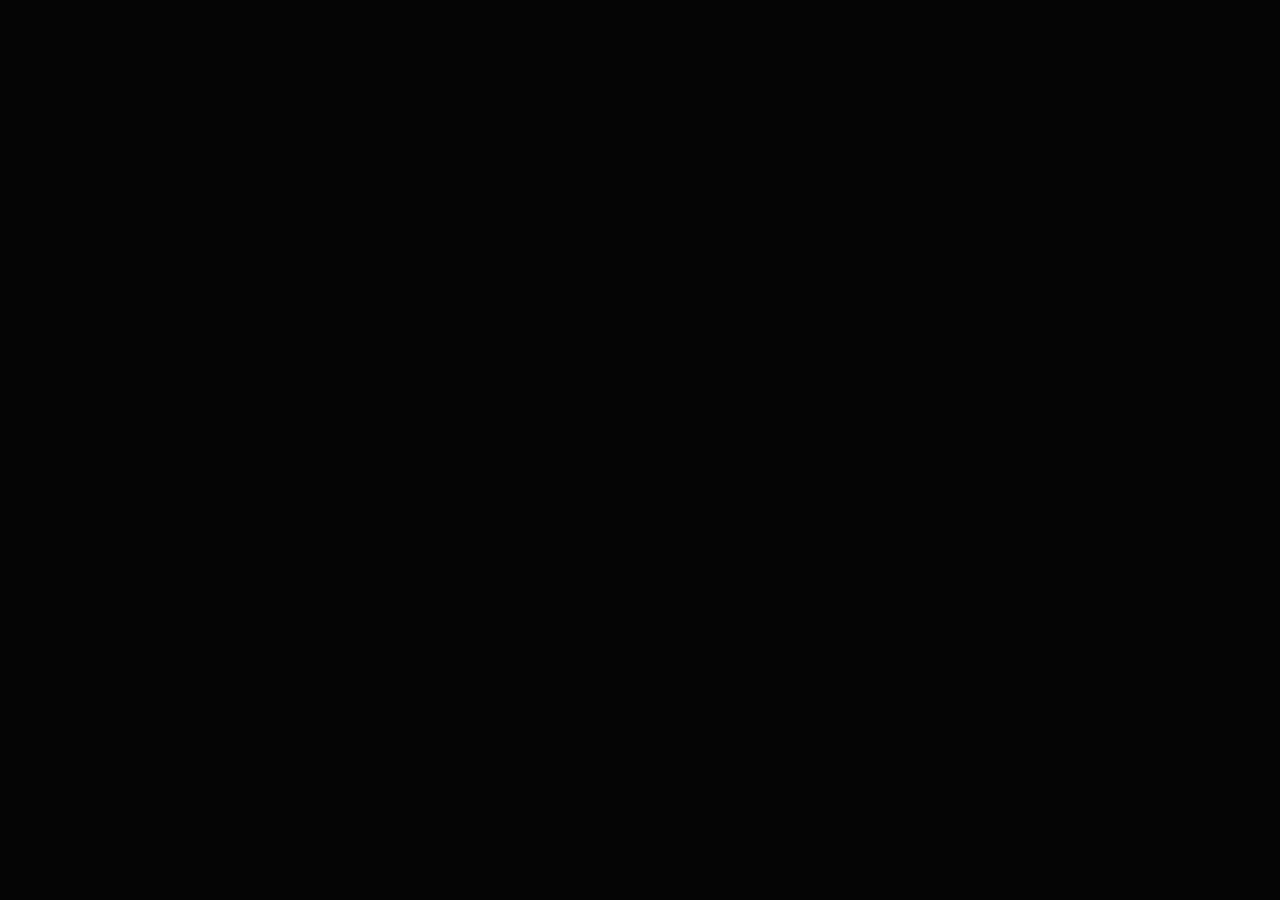
==== commit 5b218a6f: "Rebuild Void Games as Phaser-based static PWA" ====
--- a/index.html
+++ b/index.html
@@ -1,38 +1,26 @@
 <!DOCTYPE html>
 <html lang="en">
 <head>
-<meta charset="UTF-8" />
-<meta name="mobile-web-app-capable" content="yes">
-<meta name="apple-mobile-web-app-capable" content="yes">
-<meta name="apple-mobile-web-app-status-bar-style" content="black-translucent">
-<meta name="theme-color" content="#050505">
-<link rel="manifest" href="manifest.webmanifest">
-<meta name="viewport" content="width=device-width, initial-scale=1.0, maximum-scale=1.0, user-scalable=no" />
-<title>Void Runner</title>
-<style>
-*{box-sizing:border-box;margin:0;padding:0;-webkit-tap-highlight-color:transparent;user-select:none;-webkit-user-select:none;-webkit-touch-callout:none;-webkit-user-drag:none;touch-action:none}html,body,canvas,.hud,.panel,.score,.controls,.hint,.overlay,.card,button{user-select:none;-webkit-user-select:none;-webkit-touch-callout:none;-webkit-user-drag:none;touch-action:none}body{background:#050505;color:white;overflow:hidden;font-family:ui-monospace,SFMono-Regular,Menlo,Monaco,Consolas,monospace;touch-action:none}canvas{display:block;width:100vw;height:100vh}.hud{position:fixed;top:14px;left:14px;right:14px;z-index:10;display:flex;justify-content:space-between;align-items:flex-start;gap:12px;pointer-events:none}.panel{background:rgba(255,255,255,.07);border:1px solid rgba(255,255,255,.12);border-radius:14px;padding:10px 12px;backdrop-filter:blur(10px)}.score{display:flex;gap:16px;font-size:12px;color:#aaa;text-transform:uppercase;letter-spacing:.08em}.score strong{display:block;margin-top:4px;color:white;font-size:22px;letter-spacing:0}.controls{pointer-events:auto;display:flex;flex-direction:column;gap:8px;align-items:flex-end}button{border:1px solid rgba(255,255,255,.16);background:rgba(255,255,255,.08);color:white;border-radius:999px;padding:8px 12px;font:inherit;cursor:pointer}.toggle.on{background:rgba(255,0,76,.38);border-color:rgba(255,0,76,.75)}.hint{position:fixed;bottom:18px;width:100%;text-align:center;color:rgba(255,255,255,.45);font-size:12px;letter-spacing:.14em;text-transform:uppercase;z-index:10;pointer-events:none}.overlay{position:fixed;inset:0;display:none;align-items:center;justify-content:center;z-index:20;background:rgba(5,5,5,.55);backdrop-filter:blur(4px);text-align:center;padding:24px}.overlay.show{display:flex}.card{max-width:420px;width:100%;background:rgba(255,255,255,.08);border:1px solid rgba(255,255,255,.14);border-radius:24px;padding:28px;box-shadow:0 20px 80px rgba(0,0,0,.5)}.card h1{font-size:34px;margin-bottom:10px}.card p{color:#aaa;margin-bottom:18px;line-height:1.5}@media(max-width:600px){.hud{top:10px;left:10px;right:10px}.score{gap:10px;font-size:11px}.score strong{font-size:18px}button{padding:7px 10px;font-size:11px}.hint{font-size:10px}}
-</style>
+  <meta charset="UTF-8" />
+  <meta name="viewport" content="width=device-width, initial-scale=1.0, maximum-scale=1.0, user-scalable=no" />
+  <meta name="mobile-web-app-capable" content="yes" />
+  <meta name="apple-mobile-web-app-capable" content="yes" />
+  <meta name="apple-mobile-web-app-status-bar-style" content="black-translucent" />
+  <meta name="theme-color" content="#050505" />
+  <link rel="manifest" href="manifest.webmanifest" />
+  <link rel="stylesheet" href="src/style.css" />
+  <title>Void Games</title>
 </head>
-<body ontouchstart="">
-<div id="overlay" class="overlay"><div class="card"><h1>Game Over</h1><p id="finalScore">Score 0 · Best 0</p><p>Tap, click, or press space once to restart.</p><div class="controls"><button id="restart">Restart</button><button id="resetBest">Reset Best</button><button id="instant" class="toggle">Instant: Off</button></div></div></div>
-<canvas id="game"></canvas>
-<script>
-const canvas=document.getElementById('game'),ctx=canvas.getContext('2d'),overlay=document.getElementById('overlay'),restartBtn=document.getElementById('restart'),resetBestBtn=document.getElementById('resetBest'),instantBtn=document.getElementById('instant'),finalScoreEl=document.getElementById('finalScore');
-let groundY=0,lastTime=performance.now(),spawnTimer=0,gameOver=false,pressHeld=false,score=0,speed=8,obstacles=[],mobile=false,runnerScale=1;
-let best=Number(localStorage.getItem('void_best')||0),instant=localStorage.getItem('void_auto_restart')==='true';
-const player={x:120,y:0,size:40,vy:0,jumpsLeft:2,holdFrames:0,maxHoldFrames:16,gravity:.92,fallGravity:1.18,jumpPower:-15.5,holdLift:-.55};
-function resize(){mobile=innerWidth<700&&innerHeight>innerWidth;runnerScale=mobile?.72:1;player.size=mobile?30:40;player.x=mobile?72:120;player.gravity=mobile?.82:.92;player.fallGravity=mobile?1.06:1.18;player.jumpPower=mobile?-13.5:-15.5;player.holdLift=mobile?-.45:-.55;canvas.width=innerWidth*devicePixelRatio;canvas.height=innerHeight*devicePixelRatio;canvas.style.width=innerWidth+'px';canvas.style.height=innerHeight+'px';ctx.setTransform(devicePixelRatio,0,0,devicePixelRatio,0,0);groundY=innerHeight-(mobile?Math.max(145,innerHeight*.24):Math.max(95,innerHeight*.16));if(player.y===0)player.y=groundY-player.size}
-function updateInstantButton(){instantBtn.textContent=instant?'Instant: On':'Instant: Off';instantBtn.classList.toggle('on',instant)}
-function resetGame(){obstacles=[];score=0;speed=mobile?6.4:8;spawnTimer=mobile?90:60;gameOver=false;pressHeld=false;player.y=groundY-player.size;player.vy=0;player.jumpsLeft=2;player.holdFrames=0;overlay.classList.remove('show')}
-function saveBest(){const s=Math.floor(score);if(s>best){best=s;localStorage.setItem('void_best',String(best))}}
-function die(){saveBest();if(instant)resetGame();else{gameOver=true;finalScoreEl.textContent=`Score ${Math.floor(score)} · Best ${best}`;overlay.classList.add('show')}}
-function startPress(){if(gameOver){resetGame();return}if(!pressHeld&&player.jumpsLeft>0){player.vy=player.jumpPower;player.jumpsLeft--;player.holdFrames=0;player.y-=1}pressHeld=true}
-function endPress(){pressHeld=false;if(player.vy<-4)player.vy*=.55}
-function spawnObstacle(){const h=(35+Math.random()*62)*runnerScale,w=(22+Math.random()*30)*runnerScale;obstacles.push({x:innerWidth+(mobile?160:60),y:groundY-h,width:w,height:h})}
-function update(dt){if(gameOver)return;const onGround=player.y>=groundY-player.size-.5&&player.vy>=0;if(onGround){player.y=groundY-player.size;player.vy=0;player.jumpsLeft=2;player.holdFrames=0}else if(pressHeld&&player.holdFrames<player.maxHoldFrames&&player.vy<0){player.vy+=player.holdLift*dt;player.holdFrames+=dt}const g=pressHeld&&player.vy<0?player.gravity:player.fallGravity;player.vy+=g*dt;player.y+=player.vy*dt;if(player.y>groundY-player.size)player.y=groundY-player.size;spawnTimer-=dt;if(spawnTimer<=0){spawnObstacle();spawnTimer=(mobile?Math.max(72,140-speed*3):Math.max(48,105-speed*2))+Math.random()*(mobile?58:42)}for(const o of obstacles){o.x-=speed*dt;const hit=player.x<o.x+o.width&&player.x+player.size>o.x&&player.y<o.y+o.height&&player.y+player.size>o.y;if(hit)die()}obstacles=obstacles.filter(o=>o.x+o.width>0);score+=.06*dt;speed+=(mobile?.00075:.0012)*dt}
-function draw(){ctx.fillStyle='#050505';ctx.fillRect(0,0,innerWidth,innerHeight);ctx.fillStyle='rgba(255,255,255,.035)';for(let x=0;x<innerWidth;x+=42)ctx.fillRect(x,0,1,innerHeight);ctx.fillStyle='rgba(255,255,255,.12)';ctx.fillRect(0,groundY,innerWidth,2);ctx.shadowColor='rgba(255,255,255,.4)';ctx.shadowBlur=18;ctx.fillStyle='white';ctx.fillRect(player.x,player.y,player.size,player.size);ctx.shadowBlur=0;ctx.fillStyle='#ff004c';for(const o of obstacles)ctx.fillRect(o.x,o.y,o.width,o.height);ctx.fillStyle='rgba(255,255,255,.75)';ctx.font=(mobile?12:14)+'px ui-monospace,monospace';ctx.textBaseline='top';ctx.fillText('SCORE '+Math.floor(score),14,12);ctx.fillText('BEST '+best,14,mobile?30:32);ctx.fillStyle='rgba(255,255,255,.45)';ctx.font=(mobile?10:12)+'px ui-monospace,monospace';ctx.textAlign='center';ctx.fillText('hold = longer jump · release = fall · second tap = double jump',innerWidth/2,innerHeight-(mobile?22:26));ctx.textAlign='left'}
-function loop(now){const dt=Math.min((now-lastTime)/16.67,2);lastTime=now;update(dt);draw();requestAnimationFrame(loop)}
-addEventListener('resize',()=>{resize();resetGame()});addEventListener('keydown',e=>{if(e.code==='Space'){e.preventDefault();if(!e.repeat)startPress()}});addEventListener('keyup',e=>{if(e.code==='Space')endPress()});addEventListener('pointerdown',e=>{if(e.target.closest('button'))return;e.preventDefault();startPress()},{passive:false});addEventListener('pointerup',endPress);addEventListener('pointercancel',endPress);['selectstart','contextmenu','dragstart','dblclick'].forEach(type=>{document.addEventListener(type,e=>{if(e.target.closest('button'))return;e.preventDefault()},{passive:false})});['touchstart','touchmove','touchend'].forEach(type=>{document.addEventListener(type,e=>{if(e.target.closest('button'))return;e.preventDefault()},{passive:false})});restartBtn.addEventListener('click',resetGame);resetBestBtn.addEventListener('click',()=>{best=0;localStorage.setItem('void_best','0');finalScoreEl.textContent=`Score ${Math.floor(score)} · Best ${best}`});instantBtn.addEventListener('click',()=>{instant=!instant;localStorage.setItem('void_auto_restart',String(instant));updateInstantButton()});resize();updateInstantButton();resetGame();requestAnimationFrame(loop);if('serviceWorker' in navigator){addEventListener('load',()=>{navigator.serviceWorker.register('service-worker.js').catch(()=>{})})}
-</script>
+<body>
+  <div id="game"></div>
+  <script src="https://cdn.jsdelivr.net/npm/phaser@3.90.0/dist/phaser.min.js"></script>
+  <script type="module" src="src/main.js"></script>
+  <script>
+    if ('serviceWorker' in navigator) {
+      window.addEventListener('load', () => {
+        navigator.serviceWorker.register('service-worker.js').catch(() => {});
+      });
+    }
+  </script>
 </body>
 </html>
--- a/src/style.css
+++ b/src/style.css
@@ -0,0 +1,27 @@
+*{
+  box-sizing:border-box;
+  margin:0;
+  padding:0;
+  -webkit-tap-highlight-color:transparent;
+  user-select:none;
+  -webkit-user-select:none;
+  -webkit-touch-callout:none;
+  -webkit-user-drag:none;
+  touch-action:none;
+}
+html,body,#game{
+  width:100%;
+  height:100%;
+  overflow:hidden;
+  background:#050505;
+}
+body{
+  position:fixed;
+  inset:0;
+  font-family:ui-monospace,SFMono-Regular,Menlo,Monaco,Consolas,monospace;
+}
+#game canvas{
+  display:block;
+  width:100%;
+  height:100%;
+}
